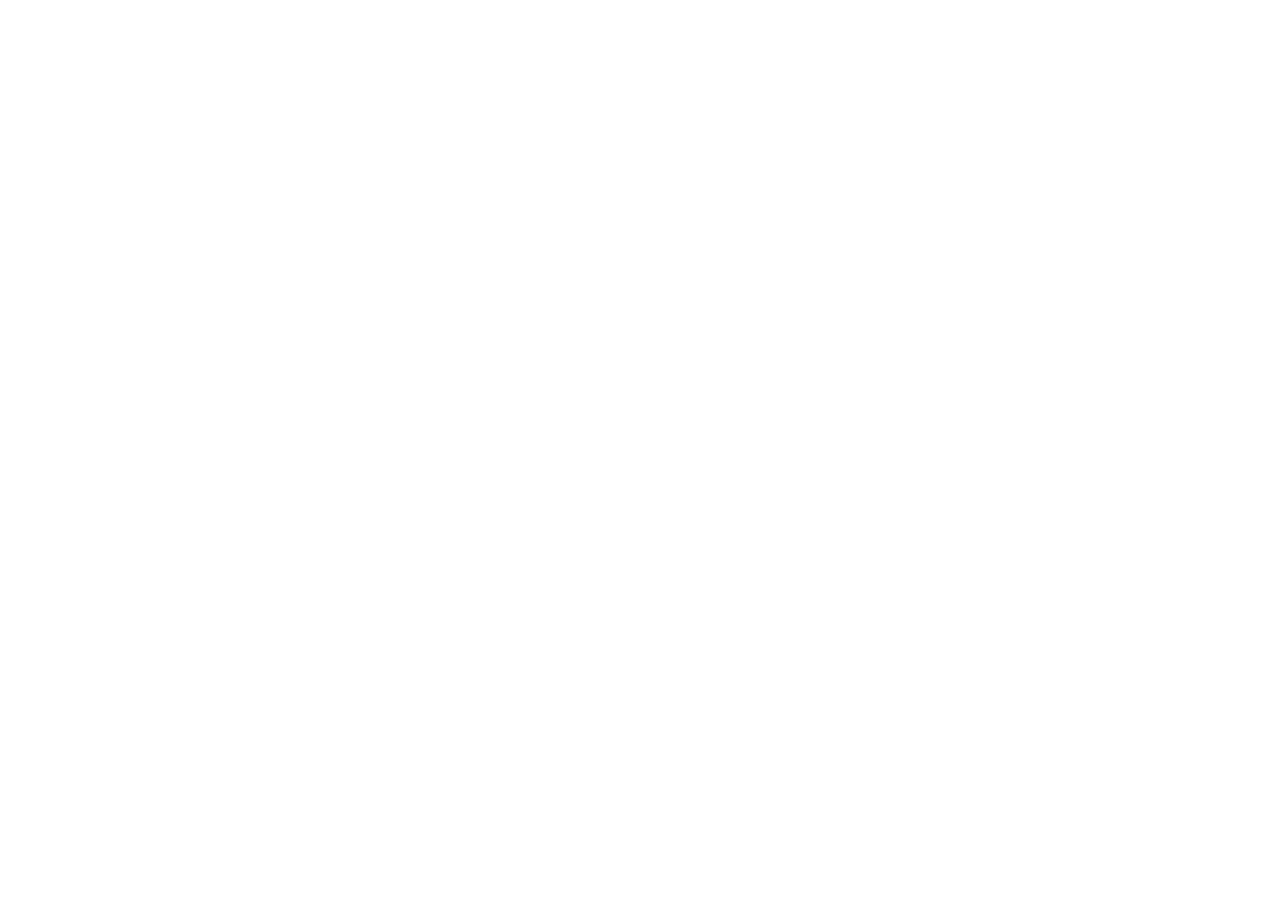
==== index.html @ 594e47d2 "feat: add index.html file" ====
<!doctype html>
 
<html lang="en">
<head>
  <meta charset="utf-8">
 
  <title>About myself</title>
  <meta name="description" content="About myself">
  <meta name="author" content="SitePoint">
 
  <link rel="stylesheet" href="css/styles.css?v=1.0">
 
  <!--[if lt IE 9]>
    <script src="//html5shiv.googlecode.com/svn/trunk/html5.js"></script>
  <![endif]-->
</head>
 
<body>
  <script src="js/scripts.js"></script>
</body>
</html>
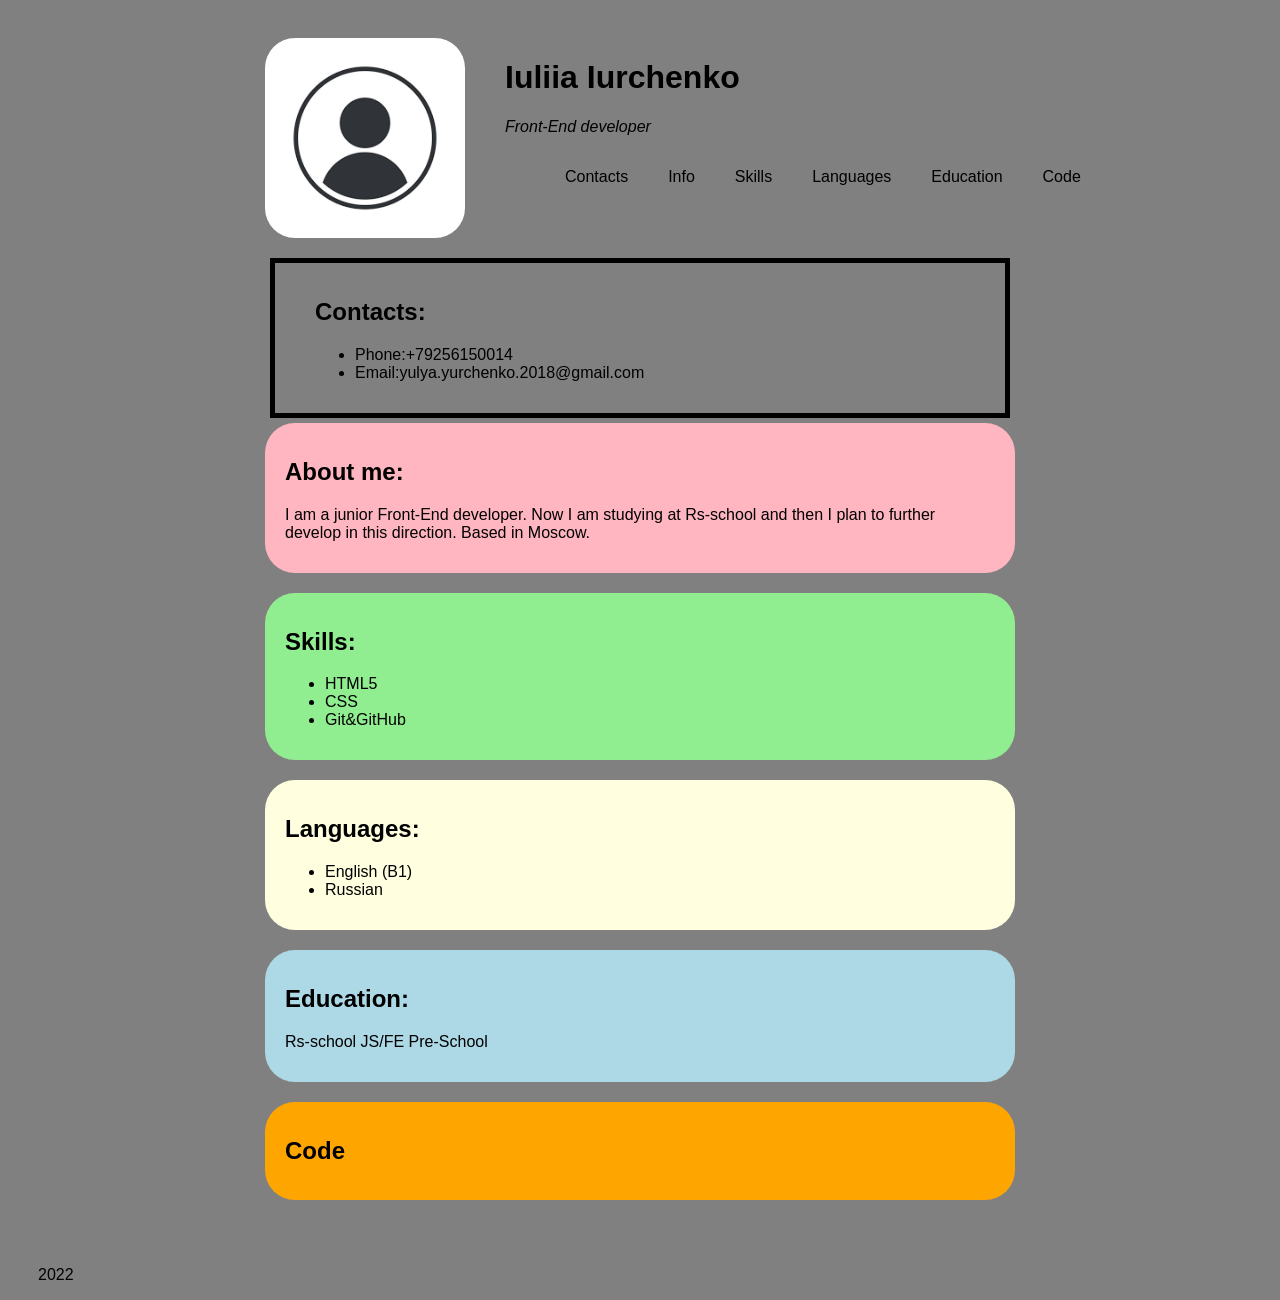
==== commit 9cdc1180: "feat: add files" ====
--- a/index.html
+++ b/index.html
@@ -1,21 +1,83 @@
-<!doctype html>
- 
+<!DOCTYPE html>
 <html lang="en">
 <head>
-  <meta charset="utf-8">
- 
-  <title>About myself</title>
-  <meta name="description" content="About myself">
-  <meta name="author" content="SitePoint">
- 
-  <link rel="stylesheet" href="css/styles.css?v=1.0">
- 
-  <!--[if lt IE 9]>
-    <script src="//html5shiv.googlecode.com/svn/trunk/html5.js"></script>
-  <![endif]-->
+    <meta charset="UTF-8">
+    <meta http-equiv="X-UA-Compatible" content="IE=edge">
+    <meta name="viewport" content="width=device-width, initial-scale=1.0">
+    <title>cv</title>
+    <link rel="stylesheet" href="./style.css">
 </head>
- 
 <body>
-  <script src="js/scripts.js"></script>
+    <div class="container">
+    <header class="header">
+        <div class="info">
+          <img src="[data-uri]" alt="Photo" class="avatar">
+        <div class="info-text">
+        <h1 class="section-title">Iuliia Iurchenko</h1>
+        <p>Front-End developer</p>
+    
+<nav class="nav">
+    <ul class="nav-list">
+        <li class="nav-item"><a href="#contacts" class="nav-link">Contacts</a></li>
+    <li class="nav-item"><a href="#aboutme" class="nav-link">Info</a></li>
+    <li class="nav-item"><a href="#skills" class="nav-link">Skills</a></li>
+<li class="nav-item"><a href="#languages" class="nav-link">Languages</a></li>
+<li class="nav-item"><a href="#education" class="nav-link">Education</a></li>
+<li class="nav-item"><a href="#code" class="nav-link">Code</a></li>
+</ul>
+</nav>
+</div>
+</div>
+
+    </header>
+    <main class="main">
+        <div class="contacts" id="contacts">
+        
+            <h2 class="section-title">Contacts:</h2>
+                <ul>
+                    <li>Phone:+79256150014</li>
+                    <li>Email:yulya.yurchenko.2018@gmail.com</li>
+                </ul>
+                </div>
+          <div class="card bg-pink" id="aboutme">
+                <h2 class="section-title">About me:</h2>
+                <p>
+                I am a junior Front-End developer. Now I am studying at Rs-school and then I plan to further develop in this direction. Based in Moscow.
+            </p>
+            </div>
+            <div class="card bg-green" id="skills">
+    <h2 class="section-title">Skills:</h2>
+    <ul>
+        <li>HTML5</li>
+        <li>CSS</li>
+        <li>Git&GitHub</li>
+    </ul>
+</div>
+<div class="card bg-yellow" id="languages">
+    <h2 class="section-title">Languages:</h2>
+    <ul>
+        <li>English (B1)</li>
+        <li>Russian</li>
+    </ul>
+</div>
+<div class="card bg-blue" id="education">
+    <h2 class="section-title">Education:</h2>
+    <p>
+    Rs-school JS/FE Pre-School
+</p>
+</div>
+<div class="card bg-orange" id="code">
+    <h2 class="section-title">Code</h2>
+    <p></p>
+</div>
+        </div>
+    </main>
+    <footer class="footer">
+        <div class="container"></div>
+        <p class="footer">2022</p>
+        <link>
+    </footer>
+    </body>
+</div>
 </body>
-</html>
+</html>
--- a/style.css
+++ b/style.css
@@ -0,0 +1,91 @@
+body {
+background-color: gray;
+font-size: 16px;
+font-weight: normal;
+font-family: 'Lucida Sans', 'Lucida Sans Regular', 'Lucida Grande', 'Lucida Sans Unicode', Geneva, Verdana, sans-serif;
+
+}
+a {
+    color: black;
+    text-decoration: none;
+}
+a:hover {
+    text-decoration: underline;
+}
+
+a:active {
+    color: blue;
+   
+}
+a:visited {
+    color: azure;
+}
+.avatar {
+    width: 200px;
+    border-radius: 30px;
+
+}
+
+.info {
+    display: flex;
+    margin-bottom: 20px;
+}
+.info-text {
+    margin-left: 40px;
+}
+
+.info p {
+    color: black;
+    margin: 0;
+    font-style: italic;
+}
+
+
+
+.nav-list {
+    display: flex;
+
+    list-style: none;
+}
+
+.nav-link {
+    padding:  0 20px;
+    line-height: 50px;
+}
+
+.container {
+   max-width: 750px;
+   margin: auto;
+   padding-top: 30px;
+
+}
+.contacts {
+    padding: 15px 40px;
+    border: 5px solid black;
+    margin: 5px;
+
+}
+.bg-pink {
+    background-color: lightpink;
+}
+.bg-blue {
+    background-color: lightblue;
+
+}
+.bg-green {
+    background-color: lightgreen;
+}
+.bg-yellow {
+    background-color: lightyellow;
+}
+.bg-orange {
+    background-color: orange;
+}
+.card {
+    padding: 15px 20px;
+    margin-bottom: 20px;
+    border-radius: 30px;
+}
+.footer {
+    margin-left: 15px;
+}
